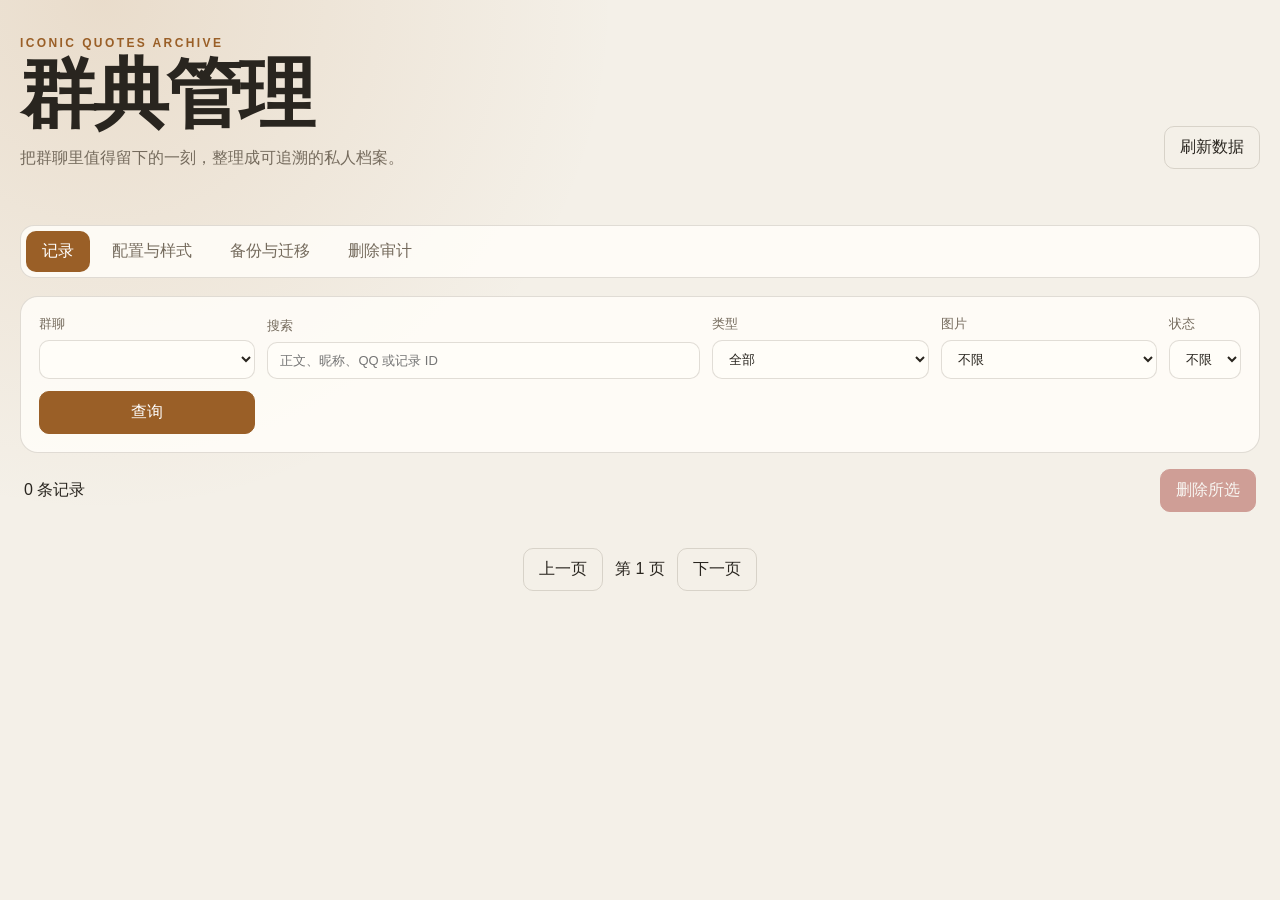
==== pages/manage/index.html @ d84c403b "feat: 接入群典命令与后台管理页面" ====
<!doctype html>
<html lang="zh-CN">
  <head>
    <meta charset="utf-8" />
    <meta name="viewport" content="width=device-width, initial-scale=1" />
    <title>群典管理</title>
    <link rel="stylesheet" href="./style.css" />
  </head>
  <body>
    <main class="shell">
      <header class="hero">
        <div>
          <p class="eyebrow">ICONIC QUOTES ARCHIVE</p>
          <h1>群典管理</h1>
          <p class="subtitle">把群聊里值得留下的一刻，整理成可追溯的私人档案。</p>
        </div>
        <button id="refresh" class="button ghost">刷新数据</button>
      </header>

      <div id="notice" class="notice" hidden></div>

      <section id="summary" class="summary-grid"></section>

      <nav class="tabs" aria-label="管理模块">
        <button class="tab active" data-tab="records">记录</button>
        <button class="tab" data-tab="config">配置与样式</button>
        <button class="tab" data-tab="backup">备份与迁移</button>
        <button class="tab" data-tab="audit">删除审计</button>
      </nav>

      <section id="records-panel" class="panel active">
        <div class="toolbar">
          <label>群聊<select id="group"></select></label>
          <label>搜索<input id="search" type="search" placeholder="正文、昵称、QQ 或记录 ID" /></label>
          <label>类型<select id="type"><option value="">全部</option><option value="message">普通消息</option><option value="forward">合并转发</option></select></label>
          <label>图片<select id="has-image"><option value="">不限</option><option value="true">包含图片</option><option value="false">不含图片</option></select></label>
          <label>状态<select id="health"><option value="">不限</option><option value="healthy">正常</option><option value="broken">异常</option></select></label>
          <button id="search-button" class="button">查询</button>
        </div>
        <div class="batch-bar">
          <span id="record-total">0 条记录</span>
          <button id="delete-selected" class="button danger" disabled>删除所选</button>
        </div>
        <div id="records" class="records"></div>
        <div class="pagination">
          <button id="previous" class="button ghost">上一页</button>
          <span id="page-label">第 1 页</span>
          <button id="next" class="button ghost">下一页</button>
        </div>
      </section>

      <section id="config-panel" class="panel">
        <div class="warning">
          图片卡片内容会发送给 AstrBot 当前配置的文转图端点。如需内容完全留在服务器，请使用自建文转图服务。
        </div>
        <label class="editor-label">完整插件配置
          <textarea id="config-editor" class="code-editor" spellcheck="false"></textarea>
        </label>
        <div class="actions">
          <button id="save-config" class="button">校验并保存</button>
          <button id="reload-config" class="button ghost">放弃修改</button>
          <button id="reset-card-style" class="button ghost">恢复默认卡片样式</button>
        </div>
        <div id="preview-area" class="preview-area" hidden></div>
      </section>

      <section id="backup-panel" class="panel">
        <div class="two-column">
          <article class="card">
            <h2>备份</h2>
            <p>导出全部群 JSON、图片、校验清单和可移植配置。</p>
            <button id="export" class="button">导出 ZIP</button>
          </article>
          <article class="card">
            <h2>合并导入</h2>
            <p>只接受本插件导出的 ZIP；重复哈希会自动跳过。</p>
            <input id="import-file" type="file" accept=".zip,application/zip" />
            <label class="checkbox"><input id="restore-settings" type="checkbox" /> 同时恢复可移植配置</label>
            <button id="import" class="button">上传并预检</button>
          </article>
          <article class="card wide">
            <h2>迁移存储目录</h2>
            <p>请输入相对于 AstrBot <code>data/plugin_data</code> 的新目录。成功后保留旧目录时间戳备份。</p>
            <div class="inline">
              <input id="migration-path" placeholder="例如 iconic_quotes_v2" />
              <button id="migrate" class="button danger">确认迁移</button>
            </div>
          </article>
        </div>
      </section>

      <section id="audit-panel" class="panel">
        <div id="audit" class="audit-list"></div>
      </section>
    </main>

    <dialog id="confirm-dialog">
      <form method="dialog">
        <h2 id="dialog-title">确认操作</h2>
        <p id="dialog-message"></p>
        <div class="actions right">
          <button value="cancel" class="button ghost">取消</button>
          <button value="confirm" class="button danger">确认</button>
        </div>
      </form>
    </dialog>

    <script type="module" src="./app.js"></script>
  </body>
</html>
---- pages/manage/style.css ----
:root {
  color-scheme: light;
  --bg: #f4f0e8;
  --surface: rgba(255, 253, 248, 0.86);
  --surface-solid: #fffdf8;
  --text: #29251f;
  --muted: #756b5d;
  --line: rgba(72, 57, 38, 0.16);
  --accent: #9a5f27;
  --accent-strong: #754114;
  --danger: #a33c35;
  --shadow: 0 18px 45px rgba(70, 52, 28, 0.1);
}

[data-theme="dark"] {
  color-scheme: dark;
  --bg: #181613;
  --surface: rgba(40, 36, 31, 0.9);
  --surface-solid: #29251f;
  --text: #f4ede1;
  --muted: #b9ad9d;
  --line: rgba(255, 244, 226, 0.15);
  --accent: #dda866;
  --accent-strong: #f1c283;
  --danger: #e47a71;
  --shadow: 0 18px 45px rgba(0, 0, 0, 0.28);
}

* { box-sizing: border-box; }

body {
  margin: 0;
  min-height: 100vh;
  color: var(--text);
  background:
    radial-gradient(circle at 8% 0%, rgba(177, 118, 55, 0.16), transparent 32rem),
    var(--bg);
  font-family: Inter, "Microsoft YaHei", "PingFang SC", sans-serif;
}

button, input, select, textarea { font: inherit; }

.shell { width: min(1240px, calc(100% - 32px)); margin: 0 auto; padding: 36px 0 72px; }
.hero { display: flex; align-items: flex-end; justify-content: space-between; gap: 24px; margin-bottom: 28px; }
.eyebrow { margin: 0 0 8px; color: var(--accent); font-size: 12px; font-weight: 800; letter-spacing: .2em; }
h1 { margin: 0; font-family: Georgia, "Noto Serif SC", serif; font-size: clamp(42px, 8vw, 76px); line-height: .95; letter-spacing: -.04em; }
.subtitle { max-width: 640px; margin: 18px 0 0; color: var(--muted); }

.notice, .warning { margin: 16px 0; padding: 14px 16px; border: 1px solid var(--line); border-radius: 12px; background: var(--surface); }
.notice.error { color: var(--danger); border-color: color-mix(in srgb, var(--danger) 45%, transparent); }
.warning { border-left: 4px solid var(--accent); }

.summary-grid { display: grid; grid-template-columns: repeat(4, minmax(0, 1fr)); gap: 14px; margin-bottom: 28px; }
.metric { padding: 20px; border: 1px solid var(--line); border-radius: 18px; background: var(--surface); box-shadow: var(--shadow); }
.metric span { display: block; color: var(--muted); font-size: 13px; }
.metric strong { display: block; margin-top: 8px; font-family: Georgia, serif; font-size: 30px; }

.tabs { display: flex; gap: 6px; overflow-x: auto; padding: 5px; border: 1px solid var(--line); border-radius: 14px; background: var(--surface); }
.tab { padding: 10px 16px; border: 0; border-radius: 10px; color: var(--muted); background: transparent; cursor: pointer; white-space: nowrap; }
.tab.active { color: #fff; background: var(--accent); }
.panel { display: none; margin-top: 18px; }
.panel.active { display: block; }

.toolbar { display: grid; grid-template-columns: 1fr 2fr 1fr 1fr auto; gap: 12px; align-items: end; padding: 18px; border: 1px solid var(--line); border-radius: 18px; background: var(--surface); }
label { display: grid; gap: 7px; color: var(--muted); font-size: 13px; }
input, select, textarea { width: 100%; border: 1px solid var(--line); border-radius: 10px; padding: 10px 12px; color: var(--text); background: var(--surface-solid); }
.button { border: 1px solid var(--accent); border-radius: 10px; padding: 10px 15px; color: #fff; background: var(--accent); cursor: pointer; }
.button:hover { background: var(--accent-strong); }
.button:disabled { opacity: .45; cursor: not-allowed; }
.button.ghost { color: var(--text); border-color: var(--line); background: transparent; }
.button.danger { border-color: var(--danger); background: var(--danger); }
.batch-bar, .pagination, .actions, .inline { display: flex; align-items: center; gap: 12px; }
.batch-bar { justify-content: space-between; padding: 16px 4px; }
.pagination { justify-content: center; margin: 20px 0; }

.records { display: grid; gap: 14px; }
.record { display: grid; grid-template-columns: auto 1fr; gap: 14px; padding: 18px; border: 1px solid var(--line); border-radius: 18px; background: var(--surface); box-shadow: var(--shadow); }
.record-head { display: flex; align-items: center; justify-content: space-between; gap: 12px; }
.record-title { font-weight: 750; }
.record-meta { color: var(--muted); font-size: 12px; overflow-wrap: anywhere; }
.quote-text { margin: 14px 0; white-space: pre-wrap; line-height: 1.65; }
.node { margin: 10px 0; padding: 12px; border-left: 3px solid var(--accent); background: color-mix(in srgb, var(--surface-solid) 75%, transparent); }
.media-grid { display: grid; grid-template-columns: repeat(auto-fill, minmax(150px, 1fr)); gap: 10px; }
.media-grid img { width: 100%; height: 160px; object-fit: contain; border-radius: 10px; background: rgba(0, 0, 0, .05); }

.code-editor { min-height: 540px; margin-top: 8px; resize: vertical; font: 13px/1.55 Consolas, "SFMono-Regular", monospace; tab-size: 2; }
.editor-label { margin-top: 18px; }
.actions { margin-top: 14px; }
.actions.right { justify-content: flex-end; }
.preview-area { margin-top: 18px; padding: 18px; border: 1px solid var(--line); border-radius: 18px; background: var(--surface); }
.preview-area img { display: block; width: min(100%, 900px); margin: 10px auto; border-radius: 12px; }

.two-column { display: grid; grid-template-columns: repeat(2, 1fr); gap: 16px; }
.card { padding: 22px; border: 1px solid var(--line); border-radius: 18px; background: var(--surface); }
.card.wide { grid-column: 1 / -1; }
.card h2 { margin-top: 0; }
.card p { color: var(--muted); line-height: 1.6; }
.checkbox { display: flex; grid-template-columns: auto 1fr; align-items: center; margin: 12px 0; }
.checkbox input { width: auto; }
.audit-list { display: grid; gap: 10px; }
.audit-row { padding: 14px 16px; border: 1px solid var(--line); border-radius: 12px; background: var(--surface); font-family: Consolas, monospace; font-size: 12px; }
dialog { max-width: 460px; border: 1px solid var(--line); border-radius: 18px; color: var(--text); background: var(--surface-solid); box-shadow: var(--shadow); }
dialog::backdrop { background: rgba(0, 0, 0, .48); }

@media (max-width: 850px) {
  .summary-grid { grid-template-columns: repeat(2, 1fr); }
  .toolbar { grid-template-columns: 1fr 1fr; }
  .two-column { grid-template-columns: 1fr; }
  .card.wide { grid-column: auto; }
}

@media (max-width: 560px) {
  .shell { width: min(100% - 20px, 1240px); padding-top: 22px; }
  .hero { align-items: flex-start; flex-direction: column; }
  .summary-grid, .toolbar { grid-template-columns: 1fr; }
  .record { grid-template-columns: 1fr; }
}
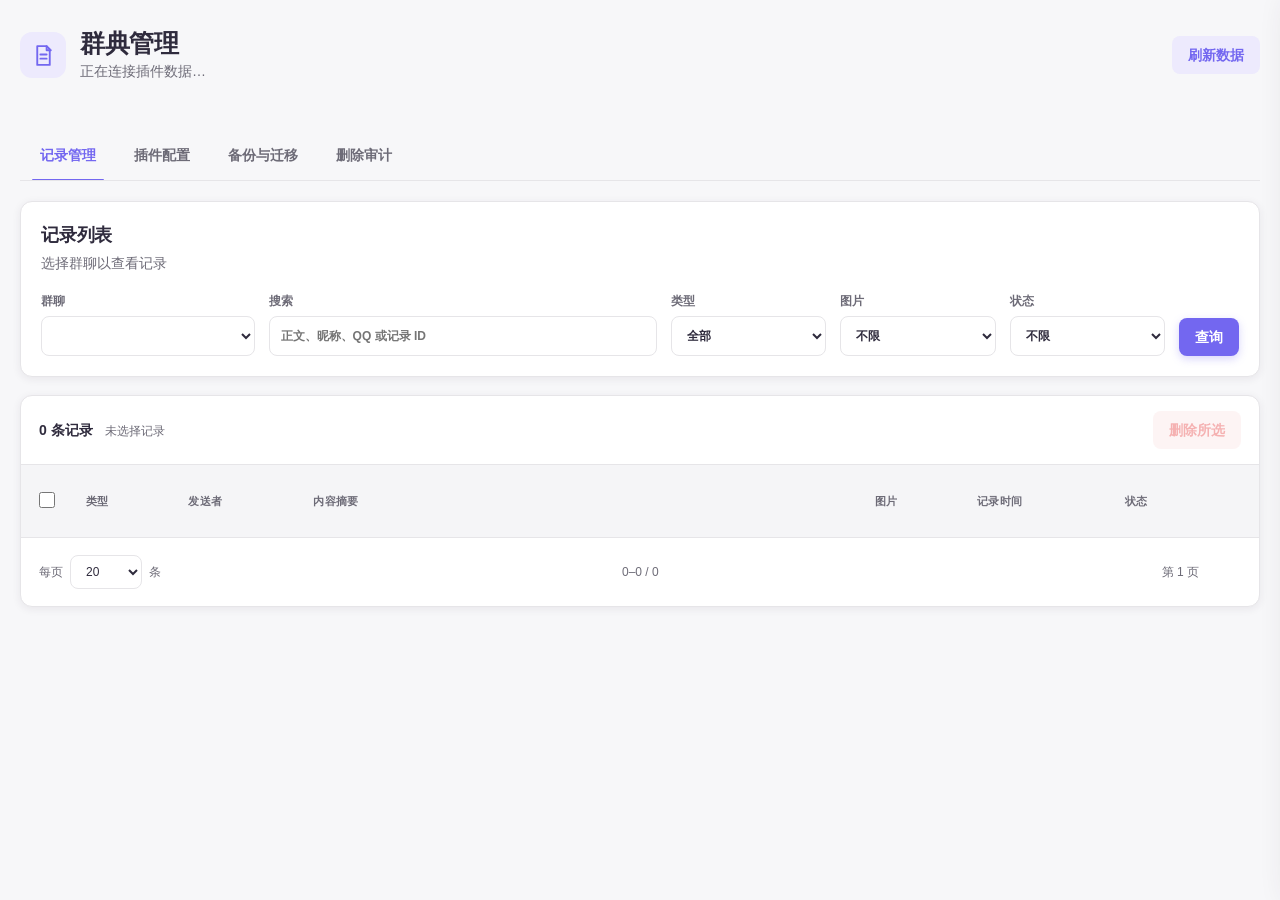
==== commit f8267ea2: "feat: 重构群典后台管理页面" ====
--- a/pages/manage/index.html
+++ b/pages/manage/index.html
@@ -7,104 +7,70 @@
     <link rel="stylesheet" href="./style.css" />
   </head>
   <body>
-    <main class="shell">
-      <header class="hero">
-        <div>
-          <p class="eyebrow">ICONIC QUOTES ARCHIVE</p>
-          <h1>群典管理</h1>
-          <p class="subtitle">把群聊里值得留下的一刻，整理成可追溯的私人档案。</p>
-        </div>
-        <button id="refresh" class="button ghost">刷新数据</button>
+    <div id="progress" class="progress" hidden><span></span></div>
+    <main class="app-shell">
+      <header class="page-header">
+        <div class="page-heading"><span class="brand-icon" aria-hidden="true"><svg viewBox="0 0 24 24"><path d="M6 3h9l3 3v15H6z"/><path d="M15 3v4h4M9 11h6M9 15h6"/></svg></span><div><h1>群典管理</h1><p id="header-status">正在连接插件数据…</p></div></div>
+        <button id="refresh" class="btn btn-tonal" type="button" data-icon="refresh">刷新数据</button>
       </header>
-
-      <div id="notice" class="notice" hidden></div>
-
-      <section id="summary" class="summary-grid"></section>
-
+      <section id="summary" class="summary-grid" aria-label="群典统计"></section>
       <nav class="tabs" aria-label="管理模块">
-        <button class="tab active" data-tab="records">记录</button>
-        <button class="tab" data-tab="config">配置与样式</button>
-        <button class="tab" data-tab="backup">备份与迁移</button>
-        <button class="tab" data-tab="audit">删除审计</button>
+        <button class="tab active" type="button" data-tab="records" data-icon="archive">记录管理</button>
+        <button class="tab" type="button" data-tab="config" data-icon="settings">插件配置</button>
+        <button class="tab" type="button" data-tab="backup" data-icon="backup">备份与迁移</button>
+        <button class="tab" type="button" data-tab="audit" data-icon="history">删除审计</button>
       </nav>
 
       <section id="records-panel" class="panel active">
-        <div class="toolbar">
-          <label>群聊<select id="group"></select></label>
-          <label>搜索<input id="search" type="search" placeholder="正文、昵称、QQ 或记录 ID" /></label>
-          <label>类型<select id="type"><option value="">全部</option><option value="message">普通消息</option><option value="forward">合并转发</option></select></label>
-          <label>图片<select id="has-image"><option value="">不限</option><option value="true">包含图片</option><option value="false">不含图片</option></select></label>
-          <label>状态<select id="health"><option value="">不限</option><option value="healthy">正常</option><option value="broken">异常</option></select></label>
-          <button id="search-button" class="button">查询</button>
+        <div class="section-card filter-card">
+          <div class="section-title-row"><div><h2>记录列表</h2><p id="group-summary">选择群聊以查看记录</p></div><button id="filter-toggle" class="btn btn-text mobile-only" type="button" data-icon="filter">筛选</button></div>
+          <div id="record-filters" class="filter-grid">
+            <label class="field"><span>群聊</span><select id="group"></select></label>
+            <label class="field search-field"><span>搜索</span><input id="search" type="search" placeholder="正文、昵称、QQ 或记录 ID" /></label>
+            <label class="field"><span>类型</span><select id="type"><option value="">全部</option><option value="message">普通消息</option><option value="forward">合并转发</option></select></label>
+            <label class="field"><span>图片</span><select id="has-image"><option value="">不限</option><option value="true">包含图片</option><option value="false">不含图片</option></select></label>
+            <label class="field"><span>状态</span><select id="health"><option value="">不限</option><option value="healthy">正常</option><option value="broken">异常</option></select></label>
+            <button id="search-button" class="btn btn-primary" type="button" data-icon="search">查询</button>
+          </div>
         </div>
-        <div class="batch-bar">
-          <span id="record-total">0 条记录</span>
-          <button id="delete-selected" class="button danger" disabled>删除所选</button>
-        </div>
-        <div id="records" class="records"></div>
-        <div class="pagination">
-          <button id="previous" class="button ghost">上一页</button>
-          <span id="page-label">第 1 页</span>
-          <button id="next" class="button ghost">下一页</button>
+        <div class="section-card table-card">
+          <div class="table-toolbar"><div><strong id="record-total">0 条记录</strong><span id="selection-label">未选择记录</span></div><button id="delete-selected" class="btn btn-danger-tonal" type="button" data-icon="delete" disabled>删除所选</button></div>
+          <div class="table-scroll"><table class="data-table records-table"><thead><tr><th class="check-cell"><input id="select-page" type="checkbox" aria-label="选择本页记录" /></th><th>类型</th><th>发送者</th><th class="content-column">内容摘要</th><th>图片</th><th>记录时间</th><th>状态</th><th class="menu-cell"></th></tr></thead><tbody id="record-rows"></tbody></table></div>
+          <div id="record-cards" class="record-cards"></div>
+          <div class="table-footer"><label class="page-size">每页<select id="page-size"><option>20</option><option>50</option><option>100</option></select>条</label><span id="page-range">0–0 / 0</span><div class="pager"><button id="previous" class="icon-btn" type="button" data-icon="chevron-left" aria-label="上一页"></button><span id="page-label">第 1 页</span><button id="next" class="icon-btn" type="button" data-icon="chevron-right" aria-label="下一页"></button></div></div>
         </div>
       </section>
 
       <section id="config-panel" class="panel">
-        <div class="warning">
-          图片卡片内容会发送给 AstrBot 当前配置的文转图端点。如需内容完全留在服务器，请使用自建文转图服务。
-        </div>
-        <label class="editor-label">完整插件配置
-          <textarea id="config-editor" class="code-editor" spellcheck="false"></textarea>
-        </label>
-        <div class="actions">
-          <button id="save-config" class="button">校验并保存</button>
-          <button id="reload-config" class="button ghost">放弃修改</button>
-          <button id="reset-card-style" class="button ghost">恢复默认卡片样式</button>
-        </div>
-        <div id="preview-area" class="preview-area" hidden></div>
-      </section>
-
-      <section id="backup-panel" class="panel">
-        <div class="two-column">
-          <article class="card">
-            <h2>备份</h2>
-            <p>导出全部群 JSON、图片、校验清单和可移植配置。</p>
-            <button id="export" class="button">导出 ZIP</button>
-          </article>
-          <article class="card">
-            <h2>合并导入</h2>
-            <p>只接受本插件导出的 ZIP；重复哈希会自动跳过。</p>
-            <input id="import-file" type="file" accept=".zip,application/zip" />
-            <label class="checkbox"><input id="restore-settings" type="checkbox" /> 同时恢复可移植配置</label>
-            <button id="import" class="button">上传并预检</button>
-          </article>
-          <article class="card wide">
-            <h2>迁移存储目录</h2>
-            <p>请输入相对于 AstrBot <code>data/plugin_data</code> 的新目录。成功后保留旧目录时间戳备份。</p>
-            <div class="inline">
-              <input id="migration-path" placeholder="例如 iconic_quotes_v2" />
-              <button id="migrate" class="button danger">确认迁移</button>
-            </div>
-          </article>
+        <div class="config-layout">
+          <aside id="config-nav" class="config-nav"></aside>
+          <div class="config-main">
+            <div class="notice-card"><span data-icon-host="info"></span><div><strong>配置以草稿形式编辑</strong><p>切换标签不会丢失修改。完成后使用页面底部的统一保存按钮。</p></div></div>
+            <div id="config-sections"></div>
+            <section id="config-group" class="section-card config-section">
+              <div class="section-title-row"><div><h2>群聊覆盖配置</h2><p>只覆盖明确启用的字段，其他字段继续继承全局设置。</p></div><button id="clear-group-override" class="btn btn-danger-tonal" type="button" data-icon="delete">清空当前覆盖</button></div>
+              <div class="group-picker"><label class="field"><span>已有群聊</span><select id="override-group-select"></select></label><span>或</span><label class="field"><span>输入群号</span><input id="override-group-input" inputmode="numeric" placeholder="仅支持数字" /></label><button id="open-group-override" class="btn btn-tonal" type="button">打开</button></div>
+              <p id="override-status" class="helper-text">请选择或输入群号。</p><div id="override-fields" class="override-grid"></div>
+            </section>
+            <details id="advanced-config" class="section-card advanced-card"><summary><span><strong>高级 JSON</strong><small>查看或批量粘贴完整配置</small></span><span data-icon-host="chevron-down"></span></summary><div class="advanced-body"><div id="json-error" class="inline-error" hidden></div><textarea id="config-editor" class="code-editor" spellcheck="false"></textarea><div class="inline-actions"><button id="apply-json" class="btn btn-tonal" type="button">应用到表单</button><button id="format-json" class="btn btn-text" type="button">格式化</button></div></div></details>
+            <section id="preview-area" class="section-card preview-area" hidden></section>
+          </div>
         </div>
       </section>
 
-      <section id="audit-panel" class="panel">
-        <div id="audit" class="audit-list"></div>
+      <section id="backup-panel" class="panel task-stack">
+        <article class="section-card task-card"><div class="task-icon" data-icon-host="download"></div><div class="task-content"><h2>导出备份</h2><p>导出全部群聊记录、图片、校验清单和可迁移配置。</p><dl><div><dt>范围</dt><dd>全部群聊</dd></div><div><dt>内容</dt><dd>JSON、图片与配置</dd></div></dl></div><button id="export" class="btn btn-primary" type="button" data-icon="download">导出 ZIP</button></article>
+        <article class="section-card task-card import-task"><div class="task-icon" data-icon-host="upload"></div><div class="task-content"><h2>合并导入</h2><p>上传本插件导出的 ZIP。预检通过后才会执行，重复哈希自动跳过。</p><label id="drop-zone" class="drop-zone"><input id="import-file" type="file" accept=".zip,application/zip" /><span data-icon-host="upload"></span><strong>拖放备份到这里，或点击选择文件</strong><small id="file-name">最大 1 GB，仅支持 ZIP</small></label><label class="switch-row"><input id="restore-settings" type="checkbox" /><span class="switch"></span><span><strong>恢复可迁移配置</strong><small>导入记录时同时覆盖插件配置</small></span></label><div id="import-inspection" class="inspection-grid" hidden></div></div><button id="import" class="btn btn-primary" type="button">上传并预检</button></article>
+        <article class="section-card task-card danger-task"><div class="task-icon" data-icon-host="folder"></div><div class="task-content"><h2>迁移存储目录</h2><p>移动全部记录与媒体文件，成功后保留带时间戳的旧目录备份。</p><div class="path-grid"><label class="field"><span>当前目录</span><input id="current-path" readonly /></label><label class="field"><span>目标相对目录</span><input id="migration-path" placeholder="例如 iconic_quotes_v2" /></label></div><small>目录相对于 AstrBot 的 data/plugin_data。</small></div><button id="migrate" class="btn btn-danger" type="button" data-icon="folder">确认迁移</button></article>
       </section>
+
+      <section id="audit-panel" class="panel"><div class="section-card"><div class="section-title-row"><div><h2>删除审计</h2><p>只读记录，按删除时间从新到旧排列。</p></div><button id="refresh-audit" class="btn btn-tonal" type="button" data-icon="refresh">刷新</button></div><div class="audit-filters"><label class="field"><span>群号</span><input id="audit-group" placeholder="筛选群号" /></label><label class="field"><span>操作者</span><input id="audit-operator" placeholder="筛选操作者" /></label><label class="field"><span>来源</span><select id="audit-source"><option value="">全部来源</option><option value="page">后台页面</option><option value="command">群聊命令</option></select></label></div><div class="table-scroll"><table class="data-table audit-table"><thead><tr><th>删除时间</th><th>群号</th><th>记录 ID</th><th>操作者</th><th>来源</th></tr></thead><tbody id="audit-rows"></tbody></table></div><div id="audit-cards" class="record-cards"></div></div></section>
     </main>
 
-    <dialog id="confirm-dialog">
-      <form method="dialog">
-        <h2 id="dialog-title">确认操作</h2>
-        <p id="dialog-message"></p>
-        <div class="actions right">
-          <button value="cancel" class="button ghost">取消</button>
-          <button value="confirm" class="button danger">确认</button>
-        </div>
-      </form>
-    </dialog>
-
+    <div id="drawer-backdrop" class="drawer-backdrop" hidden></div><aside id="record-drawer" class="drawer" aria-label="记录详情" aria-hidden="true"><header><div><span class="overline">记录详情</span><h2 id="drawer-title">群典记录</h2></div><button id="close-drawer" class="icon-btn" type="button" data-icon="close" aria-label="关闭"></button></header><div id="drawer-content" class="drawer-content"></div><footer><button id="drawer-preview" class="btn btn-tonal" type="button" data-icon="image">预览卡片</button><button id="drawer-delete" class="btn btn-danger-tonal" type="button" data-icon="delete">删除记录</button></footer></aside>
+    <div id="lightbox" class="lightbox" hidden><button id="lightbox-close" class="icon-btn" type="button" data-icon="close" aria-label="关闭图片预览"></button><button id="lightbox-prev" class="lightbox-nav" type="button" data-icon="chevron-left" aria-label="上一张"></button><figure><img id="lightbox-image" alt="群典图片预览" /><figcaption id="lightbox-caption"></figcaption></figure><button id="lightbox-next" class="lightbox-nav" type="button" data-icon="chevron-right" aria-label="下一张"></button></div>
+    <dialog id="confirm-dialog"><form method="dialog"><div class="dialog-icon" data-icon-host="alert"></div><h2 id="dialog-title">确认操作</h2><p id="dialog-message"></p><div class="dialog-actions"><button value="cancel" class="btn btn-text">取消</button><button value="confirm" class="btn btn-danger">确认</button></div></form></dialog>
+    <div id="toast-stack" class="toast-stack" aria-live="polite"></div><div id="dirty-bar" class="dirty-bar" hidden><div><span class="dirty-dot"></span><strong>配置有未保存的修改</strong></div><div><button id="discard-config" class="btn btn-text" type="button">放弃修改</button><button id="save-config" class="btn btn-primary" type="button" data-icon="save">保存配置</button></div></div>
     <script type="module" src="./app.js"></script>
   </body>
 </html>
--- a/pages/manage/style.css
+++ b/pages/manage/style.css
@@ -1,117 +1,161 @@
 :root {
   color-scheme: light;
-  --bg: #f4f0e8;
-  --surface: rgba(255, 253, 248, 0.86);
-  --surface-solid: #fffdf8;
-  --text: #29251f;
-  --muted: #756b5d;
-  --line: rgba(72, 57, 38, 0.16);
-  --accent: #9a5f27;
-  --accent-strong: #754114;
-  --danger: #a33c35;
-  --shadow: 0 18px 45px rgba(70, 52, 28, 0.1);
+  --primary: #7367f0;
+  --primary-soft: #edeafd;
+  --primary-hover: #685dd8;
+  --danger: #ea5455;
+  --danger-soft: #fce8e8;
+  --success: #28c76f;
+  --success-soft: #e5f8ed;
+  --warning: #ff9f43;
+  --warning-soft: #fff2e2;
+  --info: #00bad1;
+  --info-soft: #e0f7fa;
+  --page: #f7f7f9;
+  --surface: #fff;
+  --surface-raised: #fff;
+  --surface-soft: #f5f5f7;
+  --text: #2f2b3d;
+  --muted: #6d6b77;
+  --subtle: #a5a3ae;
+  --border: #e6e5e8;
+  --overlay: rgba(47, 43, 61, .42);
+  --shadow-sm: 0 2px 8px rgba(47, 43, 61, .08);
+  --shadow-md: 0 6px 18px rgba(47, 43, 61, .12);
+  --radius: 12px;
 }
 
 [data-theme="dark"] {
   color-scheme: dark;
-  --bg: #181613;
-  --surface: rgba(40, 36, 31, 0.9);
-  --surface-solid: #29251f;
-  --text: #f4ede1;
-  --muted: #b9ad9d;
-  --line: rgba(255, 244, 226, 0.15);
-  --accent: #dda866;
-  --accent-strong: #f1c283;
-  --danger: #e47a71;
-  --shadow: 0 18px 45px rgba(0, 0, 0, 0.28);
+  --primary-soft: rgba(115, 103, 240, .2);
+  --danger-soft: rgba(234, 84, 85, .18);
+  --success-soft: rgba(40, 199, 111, .17);
+  --warning-soft: rgba(255, 159, 67, .18);
+  --info-soft: rgba(0, 186, 209, .17);
+  --page: #25293c;
+  --surface: #2f3349;
+  --surface-raised: #363a50;
+  --surface-soft: #292d42;
+  --text: #e7e3fc;
+  --muted: #b6b3c2;
+  --subtle: #7f7c8c;
+  --border: #44485f;
+  --overlay: rgba(14, 16, 25, .68);
+  --shadow-sm: 0 2px 8px rgba(0, 0, 0, .18);
+  --shadow-md: 0 8px 22px rgba(0, 0, 0, .25);
 }
 
 * { box-sizing: border-box; }
+html { scroll-behavior: smooth; }
+body { margin: 0; min-width: 320px; min-height: 100vh; color: var(--text); background: var(--page); font-family: -apple-system, BlinkMacSystemFont, "Segoe UI", "Microsoft YaHei", "PingFang SC", sans-serif; font-size: 14px; line-height: 1.5; }
+button, input, select, textarea { font: inherit; }
+button { color: inherit; }
+svg { width: 20px; height: 20px; fill: none; stroke: currentColor; stroke-width: 1.8; stroke-linecap: round; stroke-linejoin: round; }
+[hidden] { display: none !important; }
 
-body {
-  margin: 0;
-  min-height: 100vh;
-  color: var(--text);
-  background:
-    radial-gradient(circle at 8% 0%, rgba(177, 118, 55, 0.16), transparent 32rem),
-    var(--bg);
-  font-family: Inter, "Microsoft YaHei", "PingFang SC", sans-serif;
+.progress { position: fixed; z-index: 1000; inset: 0 0 auto; height: 3px; overflow: hidden; background: var(--primary-soft); }
+.progress span { display: block; width: 38%; height: 100%; background: var(--primary); animation: loading 1.1s ease-in-out infinite; }
+@keyframes loading { from { transform: translateX(-110%); } to { transform: translateX(365%); } }
+
+.app-shell { width: min(1480px, calc(100% - 40px)); margin: 0 auto; padding: 28px 0 96px; }
+.page-header { display: flex; align-items: center; justify-content: space-between; gap: 24px; margin-bottom: 24px; }
+.page-heading { display: flex; align-items: center; gap: 14px; }
+.brand-icon { display: grid; place-items: center; width: 46px; height: 46px; border-radius: 12px; color: var(--primary); background: var(--primary-soft); }
+.brand-icon svg { width: 25px; height: 25px; }
+h1, h2, h3, p { margin-top: 0; }
+h1 { margin-bottom: 2px; font-size: 25px; line-height: 1.25; letter-spacing: -.02em; }
+h2 { margin-bottom: 4px; font-size: 18px; letter-spacing: -.01em; }
+h3 { margin-bottom: 4px; font-size: 15px; }
+.page-heading p, .section-title-row p, .task-content > p, .notice-card p { margin: 0; color: var(--muted); }
+
+.btn, .icon-btn, .tab, .lightbox-nav { display: inline-flex; align-items: center; justify-content: center; gap: 8px; border: 0; border-radius: 8px; cursor: pointer; transition: transform .2s ease, box-shadow .2s ease, color .2s ease, background-color .2s ease, border-color .2s ease, opacity .2s ease; }
+.btn { min-height: 38px; padding: 8px 16px; font-weight: 600; white-space: nowrap; }
+.btn:hover:not(:disabled) { transform: translateY(-1px); }
+.btn:disabled { opacity: .45; cursor: not-allowed; }
+.btn-primary { color: #fff; background: var(--primary); box-shadow: 0 3px 8px rgba(115, 103, 240, .28); }
+.btn-primary:hover:not(:disabled) { background: var(--primary-hover); box-shadow: 0 5px 12px rgba(115, 103, 240, .32); }
+.btn-tonal { color: var(--primary); background: var(--primary-soft); }
+.btn-text { color: var(--muted); background: transparent; }
+.btn-text:hover:not(:disabled) { color: var(--primary); background: var(--primary-soft); }
+.btn-danger { color: #fff; background: var(--danger); box-shadow: 0 3px 8px rgba(234, 84, 85, .24); }
+.btn-danger-tonal { color: var(--danger); background: var(--danger-soft); }
+.icon-btn { width: 38px; height: 38px; padding: 0; background: transparent; }
+.icon-btn:hover:not(:disabled) { color: var(--primary); background: var(--primary-soft); }
+
+.summary-grid { display: grid; grid-template-columns: repeat(4, minmax(0, 1fr)); gap: 18px; margin-bottom: 24px; }
+.metric { position: relative; display: flex; align-items: center; gap: 14px; min-height: 102px; padding: 20px; overflow: hidden; border: 1px solid var(--border); border-radius: var(--radius); background: var(--surface); box-shadow: var(--shadow-sm); animation: metric-in .42s both; }
+.metric:nth-child(2) { animation-delay: .05s; }.metric:nth-child(3) { animation-delay: .1s; }.metric:nth-child(4) { animation-delay: .15s; }
+@keyframes metric-in { from { opacity: 0; transform: translateY(12px); } to { opacity: 1; transform: none; } }
+.metric-icon { display: grid; flex: 0 0 44px; place-items: center; width: 44px; height: 44px; border-radius: 10px; }
+.metric:nth-child(1) .metric-icon { color: var(--primary); background: var(--primary-soft); }.metric:nth-child(2) .metric-icon { color: var(--info); background: var(--info-soft); }.metric:nth-child(3) .metric-icon { color: var(--danger); background: var(--danger-soft); }.metric:nth-child(4) .metric-icon { color: var(--warning); background: var(--warning-soft); }
+.metric-label { color: var(--muted); font-size: 13px; }.metric-value { display: block; margin-top: 2px; font-size: 24px; line-height: 1.2; }
+
+.tabs { display: flex; gap: 6px; margin-bottom: 20px; padding: 4px; overflow-x: auto; border-bottom: 1px solid var(--border); }
+.tab { position: relative; min-height: 42px; padding: 9px 16px; color: var(--muted); background: transparent; font-weight: 600; white-space: nowrap; }
+.tab:hover { color: var(--primary); background: var(--primary-soft); }
+.tab.active { color: var(--primary); }
+.tab.active::after { position: absolute; right: 8px; bottom: -5px; left: 8px; height: 2px; border-radius: 2px; background: var(--primary); content: ""; }
+.panel { display: none; }.panel.active { display: block; animation: panel-in .26s ease both; }
+@keyframes panel-in { from { opacity: 0; transform: translateY(8px); } to { opacity: 1; transform: none; } }
+
+.section-card { border: 1px solid var(--border); border-radius: var(--radius); background: var(--surface); box-shadow: var(--shadow-sm); }
+.filter-card { margin-bottom: 18px; padding: 20px; }
+.section-title-row { display: flex; align-items: flex-start; justify-content: space-between; gap: 18px; margin-bottom: 18px; }
+.filter-grid { display: grid; grid-template-columns: 1.1fr minmax(240px, 2fr) .8fr .8fr .8fr auto; gap: 14px; align-items: end; }
+.field { display: grid; gap: 6px; color: var(--muted); font-size: 12px; font-weight: 600; }
+input, select, textarea { width: 100%; border: 1px solid var(--border); border-radius: 8px; outline: none; color: var(--text); background: var(--surface-raised); transition: border-color .2s ease, box-shadow .2s ease, background-color .2s ease; }
+input, select { min-height: 40px; padding: 8px 11px; }
+textarea { padding: 12px; resize: vertical; }
+input:focus, select:focus, textarea:focus { border-color: var(--primary); box-shadow: 0 0 0 3px rgba(115, 103, 240, .13); }
+input[readonly] { color: var(--muted); background: var(--surface-soft); }
+
+.table-card { overflow: hidden; }
+.table-toolbar, .table-footer { display: flex; align-items: center; justify-content: space-between; gap: 16px; padding: 15px 18px; }
+.table-toolbar { border-bottom: 1px solid var(--border); }.table-toolbar > div { display: flex; align-items: baseline; gap: 12px; }.table-toolbar span { color: var(--muted); font-size: 12px; }
+.table-scroll { overflow: auto; }
+.data-table { width: 100%; border-collapse: collapse; text-align: left; }
+.data-table th { position: sticky; z-index: 2; top: 0; padding: 12px 14px; color: var(--muted); background: var(--surface-soft); font-size: 11px; font-weight: 700; letter-spacing: .04em; text-transform: uppercase; white-space: nowrap; }
+.data-table td { padding: 13px 14px; border-top: 1px solid var(--border); vertical-align: middle; }
+.data-table tbody tr { cursor: pointer; transition: background-color .2s ease; }.data-table tbody tr:hover, .data-table tbody tr.selected { background: var(--primary-soft); }
+.check-cell { width: 42px; text-align: center; }.check-cell input, .record-card input { width: 16px; height: 16px; accent-color: var(--primary); }
+.menu-cell { width: 46px; }.content-column { min-width: 280px; }
+.type-chip, .status-chip { display: inline-flex; align-items: center; gap: 6px; padding: 4px 9px; border-radius: 999px; font-size: 11px; font-weight: 700; white-space: nowrap; }
+.type-chip { color: var(--primary); background: var(--primary-soft); }.type-chip.forward { color: var(--info); background: var(--info-soft); }.status-chip { color: var(--success); background: var(--success-soft); }.status-chip.broken { color: var(--danger); background: var(--danger-soft); }
+.author-cell strong { display: block; max-width: 160px; overflow: hidden; text-overflow: ellipsis; white-space: nowrap; }.author-cell small, .time-cell small { display: block; color: var(--muted); }
+.summary-text { display: -webkit-box; max-width: 520px; overflow: hidden; color: var(--muted); line-height: 1.45; -webkit-box-orient: vertical; -webkit-line-clamp: 2; }
+.row-menu { position: relative; }.row-menu-pop { position: absolute; z-index: 8; top: 38px; right: 0; width: 132px; padding: 5px; border: 1px solid var(--border); border-radius: 9px; background: var(--surface-raised); box-shadow: var(--shadow-md); }.row-menu-pop button { width: 100%; justify-content: flex-start; }
+.empty-cell { padding: 48px 20px !important; color: var(--muted); text-align: center; }
+.skeleton { height: 13px; border-radius: 6px; background: linear-gradient(90deg, var(--surface-soft), var(--border), var(--surface-soft)); background-size: 220% 100%; animation: shimmer 1.2s infinite; }@keyframes shimmer { to { background-position: -220% 0; } }
+.table-footer { border-top: 1px solid var(--border); color: var(--muted); font-size: 12px; }.page-size { display: flex; align-items: center; gap: 7px; }.page-size select { width: 72px; min-height: 34px; }.pager { display: flex; align-items: center; gap: 4px; }.record-cards { display: none; }
+
+.config-layout { display: grid; grid-template-columns: 220px minmax(0, 1fr); gap: 20px; align-items: start; }
+.config-nav { position: sticky; top: 18px; display: grid; gap: 4px; padding: 8px; border: 1px solid var(--border); border-radius: var(--radius); background: var(--surface); box-shadow: var(--shadow-sm); }
+.config-nav button { justify-content: flex-start; width: 100%; }.config-nav button.active { color: var(--primary); background: var(--primary-soft); }
+.config-main { display: grid; gap: 18px; min-width: 0; }.notice-card { display: flex; gap: 12px; padding: 14px 16px; border: 1px solid color-mix(in srgb, var(--info) 28%, var(--border)); border-radius: var(--radius); color: var(--info); background: var(--info-soft); }.notice-card p { margin-top: 2px; font-size: 12px; }.notice-card strong, .notice-card p { color: inherit; }
+.config-section { scroll-margin-top: 20px; padding: 22px; }.field-grid { display: grid; grid-template-columns: repeat(2, minmax(0, 1fr)); gap: 18px; }.field-card { display: grid; gap: 7px; min-width: 0; }.field-card.full { grid-column: 1 / -1; }.field-card > label:first-child { font-weight: 650; }.field-card small, .helper-text { color: var(--muted); font-size: 12px; }
+.switch-row { display: flex; grid-template-columns: none; align-items: center; gap: 10px; color: var(--text); cursor: pointer; }.switch-row > input { position: absolute; width: 1px; height: 1px; opacity: 0; }.switch { position: relative; flex: 0 0 34px; width: 34px; height: 20px; border-radius: 99px; background: var(--subtle); transition: background-color .2s ease; }.switch::after { position: absolute; top: 3px; left: 3px; width: 14px; height: 14px; border-radius: 50%; background: #fff; content: ""; transition: transform .2s ease; }.switch-row input:checked + .switch { background: var(--primary); }.switch-row input:checked + .switch::after { transform: translateX(14px); }.switch-row > span:last-child { display: grid; }.switch-row small { color: var(--muted); }
+.role-grid { display: flex; flex-wrap: wrap; gap: 8px; }.role-chip { display: flex; align-items: center; gap: 7px; padding: 7px 10px; border: 1px solid var(--border); border-radius: 8px; color: var(--muted); cursor: pointer; }.role-chip:has(input:checked) { color: var(--primary); border-color: var(--primary); background: var(--primary-soft); }.role-chip input { width: 15px; height: 15px; min-height: 0; accent-color: var(--primary); }
+.group-picker { display: grid; grid-template-columns: 1fr auto 1fr auto; gap: 12px; align-items: end; }.group-picker > span { align-self: center; margin-top: 18px; color: var(--muted); }.override-grid { display: grid; gap: 10px; margin-top: 16px; }.override-row { display: grid; grid-template-columns: 210px minmax(0, 1fr); gap: 16px; align-items: center; padding: 12px; border: 1px solid var(--border); border-radius: 9px; }.override-row.disabled .override-control { opacity: .52; pointer-events: none; }.override-enable { display: flex; align-items: center; gap: 9px; font-weight: 650; }.override-enable input { width: 16px; height: 16px; min-height: 0; accent-color: var(--primary); }
+.advanced-card { overflow: hidden; }.advanced-card summary { display: flex; align-items: center; justify-content: space-between; padding: 18px 22px; cursor: pointer; list-style: none; }.advanced-card summary::-webkit-details-marker { display: none; }.advanced-card summary span:first-child { display: grid; }.advanced-card summary small { color: var(--muted); font-weight: 400; }.advanced-card[open] summary [data-icon-host] { transform: rotate(180deg); }.advanced-body { padding: 0 22px 22px; }.code-editor { min-height: 430px; font: 12px/1.55 Consolas, "SFMono-Regular", monospace; tab-size: 2; }.inline-actions { display: flex; gap: 8px; margin-top: 10px; }.inline-error { margin-bottom: 10px; padding: 10px 12px; border-radius: 8px; color: var(--danger); background: var(--danger-soft); }.preview-area { padding: 22px; }.preview-grid { display: grid; grid-template-columns: repeat(auto-fit, minmax(260px, 1fr)); gap: 14px; }.preview-grid img { width: 100%; border: 1px solid var(--border); border-radius: 10px; }
+
+.task-stack { display: none; gap: 16px; }.task-stack.active { display: grid; }.task-card { display: grid; grid-template-columns: 52px minmax(0, 1fr) auto; gap: 18px; align-items: start; padding: 22px; }.task-icon { display: grid; place-items: center; width: 48px; height: 48px; border-radius: 10px; color: var(--primary); background: var(--primary-soft); }.danger-task .task-icon { color: var(--danger); background: var(--danger-soft); }.task-content p { max-width: 760px; }.task-content dl { display: flex; gap: 28px; margin: 16px 0 0; }.task-content dl div { display: grid; gap: 2px; }.task-content dt { color: var(--muted); font-size: 11px; }.task-content dd { margin: 0; font-weight: 650; }.drop-zone { display: grid; place-items: center; gap: 5px; min-height: 140px; margin: 16px 0; padding: 18px; border: 1.5px dashed var(--border); border-radius: 10px; color: var(--muted); text-align: center; cursor: pointer; transition: border-color .2s ease, background-color .2s ease; }.drop-zone:hover, .drop-zone.dragging { border-color: var(--primary); background: var(--primary-soft); }.drop-zone input { display: none; }.drop-zone svg { color: var(--primary); }.drop-zone small { color: var(--muted); }.inspection-grid { display: grid; grid-template-columns: repeat(4, 1fr); gap: 10px; margin-top: 14px; }.inspection-item { padding: 10px; border-radius: 8px; background: var(--surface-soft); }.inspection-item span { display: block; color: var(--muted); font-size: 11px; }.inspection-item strong { font-size: 17px; }.path-grid { display: grid; grid-template-columns: 1fr 1fr; gap: 14px; margin-top: 16px; }
+
+.audit-filters { display: grid; grid-template-columns: 1fr 1fr 1fr; gap: 14px; padding: 0 20px 20px; }.audit-table td { cursor: default; }.audit-table tbody tr { cursor: default; }
+.drawer-backdrop { position: fixed; z-index: 90; inset: 0; background: var(--overlay); animation: fade-in .24s ease both; }.drawer { position: fixed; z-index: 91; top: 0; right: 0; display: grid; grid-template-rows: auto minmax(0, 1fr) auto; width: min(520px, 94vw); height: 100vh; border-left: 1px solid var(--border); background: var(--surface); box-shadow: -12px 0 32px rgba(47, 43, 61, .16); transform: translateX(105%); transition: transform .26s ease; }.drawer.open { transform: none; }.drawer > header, .drawer > footer { display: flex; align-items: center; justify-content: space-between; gap: 12px; padding: 18px 20px; border-bottom: 1px solid var(--border); }.drawer > footer { justify-content: flex-end; border-top: 1px solid var(--border); border-bottom: 0; }.drawer h2 { margin: 2px 0 0; }.overline { color: var(--muted); font-size: 11px; font-weight: 700; letter-spacing: .08em; }.drawer-content { padding: 20px; overflow-y: auto; }.detail-meta { display: grid; grid-template-columns: 1fr 1fr; gap: 12px; margin-bottom: 18px; }.detail-meta div { padding: 12px; border-radius: 9px; background: var(--surface-soft); }.detail-meta span { display: block; color: var(--muted); font-size: 11px; }.detail-text { margin: 0 0 14px; padding: 16px; border-left: 3px solid var(--primary); border-radius: 0 9px 9px 0; background: var(--surface-soft); white-space: pre-wrap; overflow-wrap: anywhere; }.forward-node { margin-top: 12px; padding: 14px; border: 1px solid var(--border); border-radius: 10px; }.forward-node h3 { display: flex; justify-content: space-between; }.forward-node h3 small { color: var(--muted); font-weight: 400; }.media-grid { display: grid; grid-template-columns: repeat(2, minmax(0, 1fr)); gap: 10px; margin-top: 12px; }.media-tile { position: relative; display: grid; place-items: center; min-height: 140px; padding: 0; overflow: hidden; border: 1px solid var(--border); border-radius: 9px; background: var(--surface-soft); cursor: pointer; }.media-tile img { width: 100%; height: 170px; object-fit: contain; }.media-placeholder { display: grid; place-items: center; gap: 7px; min-height: 140px; padding: 12px; color: var(--danger); text-align: center; }.media-placeholder small { overflow-wrap: anywhere; }
+.lightbox { position: fixed; z-index: 110; inset: 0; display: grid; grid-template-columns: 64px minmax(0, 1fr) 64px; place-items: center; padding: 24px; background: rgba(12, 14, 20, .92); animation: fade-in .22s ease both; }.lightbox > .icon-btn { position: absolute; top: 18px; right: 18px; color: #fff; background: rgba(255, 255, 255, .1); }.lightbox-nav { width: 48px; height: 48px; color: #fff; background: rgba(255, 255, 255, .1); }.lightbox figure { display: grid; place-items: center; max-width: 100%; max-height: 100%; margin: 0; }.lightbox img { max-width: 100%; max-height: calc(100vh - 90px); object-fit: contain; }.lightbox figcaption { margin-top: 10px; color: #ddd; }
+@keyframes fade-in { from { opacity: 0; } to { opacity: 1; } }
+
+dialog { width: min(430px, calc(100% - 28px)); padding: 0; border: 1px solid var(--border); border-radius: 14px; color: var(--text); background: var(--surface-raised); box-shadow: var(--shadow-md); animation: dialog-in .22s ease both; }dialog::backdrop { background: var(--overlay); animation: fade-in .2s ease both; }@keyframes dialog-in { from { opacity: 0; transform: scale(.96) translateY(6px); } to { opacity: 1; transform: none; } }dialog form { padding: 24px; text-align: center; }.dialog-icon { display: grid; place-items: center; width: 46px; height: 46px; margin: 0 auto 14px; border-radius: 50%; color: var(--danger); background: var(--danger-soft); }.dialog-actions { display: flex; justify-content: flex-end; gap: 8px; margin-top: 22px; }
+.toast-stack { position: fixed; z-index: 130; top: 20px; right: 20px; display: grid; gap: 10px; width: min(360px, calc(100% - 40px)); }.toast { display: flex; align-items: flex-start; gap: 10px; padding: 13px 15px; border: 1px solid var(--border); border-left: 4px solid var(--success); border-radius: 10px; background: var(--surface-raised); box-shadow: var(--shadow-md); animation: toast-in .28s ease both; }.toast.error { border-left-color: var(--danger); }.toast.out { animation: toast-out .22s ease both; }@keyframes toast-in { from { opacity: 0; transform: translateX(24px); } to { opacity: 1; transform: none; } }@keyframes toast-out { to { opacity: 0; transform: translateX(20px); } }
+.dirty-bar { position: fixed; z-index: 80; right: 24px; bottom: 20px; left: 24px; display: flex; align-items: center; justify-content: space-between; gap: 16px; width: min(720px, calc(100% - 48px)); margin: auto; padding: 11px 13px 11px 18px; border: 1px solid var(--border); border-radius: 12px; background: var(--surface-raised); box-shadow: 0 10px 32px rgba(47, 43, 61, .2); animation: dirty-in .24s ease both; }.dirty-bar > div { display: flex; align-items: center; gap: 9px; }.dirty-dot { width: 8px; height: 8px; border-radius: 50%; background: var(--warning); box-shadow: 0 0 0 5px var(--warning-soft); }@keyframes dirty-in { from { opacity: 0; transform: translateY(14px); } to { opacity: 1; transform: none; } }
+.mobile-only { display: none; }
+
+@media (max-width: 1100px) {
+  .filter-grid { grid-template-columns: repeat(3, 1fr); }.search-field { grid-column: span 2; }.config-layout { grid-template-columns: 190px minmax(0, 1fr); }.task-card { grid-template-columns: 48px 1fr; }.task-card > .btn { grid-column: 2; justify-self: start; }.records-table th:nth-child(5), .records-table td:nth-child(5) { display: none; }
 }
-
-button, input, select, textarea { font: inherit; }
-
-.shell { width: min(1240px, calc(100% - 32px)); margin: 0 auto; padding: 36px 0 72px; }
-.hero { display: flex; align-items: flex-end; justify-content: space-between; gap: 24px; margin-bottom: 28px; }
-.eyebrow { margin: 0 0 8px; color: var(--accent); font-size: 12px; font-weight: 800; letter-spacing: .2em; }
-h1 { margin: 0; font-family: Georgia, "Noto Serif SC", serif; font-size: clamp(42px, 8vw, 76px); line-height: .95; letter-spacing: -.04em; }
-.subtitle { max-width: 640px; margin: 18px 0 0; color: var(--muted); }
-
-.notice, .warning { margin: 16px 0; padding: 14px 16px; border: 1px solid var(--line); border-radius: 12px; background: var(--surface); }
-.notice.error { color: var(--danger); border-color: color-mix(in srgb, var(--danger) 45%, transparent); }
-.warning { border-left: 4px solid var(--accent); }
-
-.summary-grid { display: grid; grid-template-columns: repeat(4, minmax(0, 1fr)); gap: 14px; margin-bottom: 28px; }
-.metric { padding: 20px; border: 1px solid var(--line); border-radius: 18px; background: var(--surface); box-shadow: var(--shadow); }
-.metric span { display: block; color: var(--muted); font-size: 13px; }
-.metric strong { display: block; margin-top: 8px; font-family: Georgia, serif; font-size: 30px; }
-
-.tabs { display: flex; gap: 6px; overflow-x: auto; padding: 5px; border: 1px solid var(--line); border-radius: 14px; background: var(--surface); }
-.tab { padding: 10px 16px; border: 0; border-radius: 10px; color: var(--muted); background: transparent; cursor: pointer; white-space: nowrap; }
-.tab.active { color: #fff; background: var(--accent); }
-.panel { display: none; margin-top: 18px; }
-.panel.active { display: block; }
-
-.toolbar { display: grid; grid-template-columns: 1fr 2fr 1fr 1fr auto; gap: 12px; align-items: end; padding: 18px; border: 1px solid var(--line); border-radius: 18px; background: var(--surface); }
-label { display: grid; gap: 7px; color: var(--muted); font-size: 13px; }
-input, select, textarea { width: 100%; border: 1px solid var(--line); border-radius: 10px; padding: 10px 12px; color: var(--text); background: var(--surface-solid); }
-.button { border: 1px solid var(--accent); border-radius: 10px; padding: 10px 15px; color: #fff; background: var(--accent); cursor: pointer; }
-.button:hover { background: var(--accent-strong); }
-.button:disabled { opacity: .45; cursor: not-allowed; }
-.button.ghost { color: var(--text); border-color: var(--line); background: transparent; }
-.button.danger { border-color: var(--danger); background: var(--danger); }
-.batch-bar, .pagination, .actions, .inline { display: flex; align-items: center; gap: 12px; }
-.batch-bar { justify-content: space-between; padding: 16px 4px; }
-.pagination { justify-content: center; margin: 20px 0; }
-
-.records { display: grid; gap: 14px; }
-.record { display: grid; grid-template-columns: auto 1fr; gap: 14px; padding: 18px; border: 1px solid var(--line); border-radius: 18px; background: var(--surface); box-shadow: var(--shadow); }
-.record-head { display: flex; align-items: center; justify-content: space-between; gap: 12px; }
-.record-title { font-weight: 750; }
-.record-meta { color: var(--muted); font-size: 12px; overflow-wrap: anywhere; }
-.quote-text { margin: 14px 0; white-space: pre-wrap; line-height: 1.65; }
-.node { margin: 10px 0; padding: 12px; border-left: 3px solid var(--accent); background: color-mix(in srgb, var(--surface-solid) 75%, transparent); }
-.media-grid { display: grid; grid-template-columns: repeat(auto-fill, minmax(150px, 1fr)); gap: 10px; }
-.media-grid img { width: 100%; height: 160px; object-fit: contain; border-radius: 10px; background: rgba(0, 0, 0, .05); }
-
-.code-editor { min-height: 540px; margin-top: 8px; resize: vertical; font: 13px/1.55 Consolas, "SFMono-Regular", monospace; tab-size: 2; }
-.editor-label { margin-top: 18px; }
-.actions { margin-top: 14px; }
-.actions.right { justify-content: flex-end; }
-.preview-area { margin-top: 18px; padding: 18px; border: 1px solid var(--line); border-radius: 18px; background: var(--surface); }
-.preview-area img { display: block; width: min(100%, 900px); margin: 10px auto; border-radius: 12px; }
-
-.two-column { display: grid; grid-template-columns: repeat(2, 1fr); gap: 16px; }
-.card { padding: 22px; border: 1px solid var(--line); border-radius: 18px; background: var(--surface); }
-.card.wide { grid-column: 1 / -1; }
-.card h2 { margin-top: 0; }
-.card p { color: var(--muted); line-height: 1.6; }
-.checkbox { display: flex; grid-template-columns: auto 1fr; align-items: center; margin: 12px 0; }
-.checkbox input { width: auto; }
-.audit-list { display: grid; gap: 10px; }
-.audit-row { padding: 14px 16px; border: 1px solid var(--line); border-radius: 12px; background: var(--surface); font-family: Consolas, monospace; font-size: 12px; }
-dialog { max-width: 460px; border: 1px solid var(--line); border-radius: 18px; color: var(--text); background: var(--surface-solid); box-shadow: var(--shadow); }
-dialog::backdrop { background: rgba(0, 0, 0, .48); }
-
-@media (max-width: 850px) {
-  .summary-grid { grid-template-columns: repeat(2, 1fr); }
-  .toolbar { grid-template-columns: 1fr 1fr; }
-  .two-column { grid-template-columns: 1fr; }
-  .card.wide { grid-column: auto; }
+@media (max-width: 780px) {
+  .app-shell { width: min(100% - 24px, 1480px); padding-top: 18px; }.summary-grid { grid-template-columns: repeat(2, 1fr); gap: 12px; }.metric { min-height: 88px; padding: 15px; }.filter-grid { grid-template-columns: 1fr 1fr; }.search-field { grid-column: 1 / -1; }.config-layout { grid-template-columns: 1fr; }.config-nav { position: static; display: flex; overflow-x: auto; }.config-nav button { width: auto; white-space: nowrap; }.field-grid { grid-template-columns: 1fr; }.field-card.full { grid-column: auto; }.override-row { grid-template-columns: 1fr; }.group-picker { grid-template-columns: 1fr auto; }.group-picker > span { display: none; }.group-picker .field { grid-column: span 1; }.inspection-grid { grid-template-columns: 1fr 1fr; }.path-grid { grid-template-columns: 1fr; }.audit-filters { grid-template-columns: 1fr; }.records-table { min-width: 900px; }.dirty-bar { right: 12px; bottom: 12px; left: 12px; width: calc(100% - 24px); }
 }
-
 @media (max-width: 560px) {
-  .shell { width: min(100% - 20px, 1240px); padding-top: 22px; }
-  .hero { align-items: flex-start; flex-direction: column; }
-  .summary-grid, .toolbar { grid-template-columns: 1fr; }
-  .record { grid-template-columns: 1fr; }
+  .page-header { align-items: flex-start; }.page-header .btn { width: 38px; padding: 0; font-size: 0; }.summary-grid { grid-template-columns: 1fr 1fr; }.metric { gap: 10px; }.metric-icon { width: 38px; height: 38px; flex-basis: 38px; }.metric-value { font-size: 20px; }.tab { padding-inline: 12px; }.mobile-only { display: inline-flex; }.filter-card { padding: 16px; }.filter-card .section-title-row { margin: 0; }.filter-grid { display: none; grid-template-columns: 1fr; margin-top: 16px; }.filter-grid.open { display: grid; }.search-field { grid-column: auto; }.table-scroll:has(.records-table), .records-table { display: none; }.record-cards { display: grid; gap: 10px; padding: 12px; }.record-card { display: grid; gap: 10px; padding: 14px; border: 1px solid var(--border); border-radius: 10px; background: var(--surface-raised); transition: border-color .2s ease, background-color .2s ease; }.record-card.selected { border-color: var(--primary); background: var(--primary-soft); }.record-card-head, .record-card-meta { display: flex; align-items: center; justify-content: space-between; gap: 10px; }.record-card-title { display: flex; align-items: center; gap: 9px; }.record-card-meta { color: var(--muted); font-size: 11px; }.record-card .summary-text { max-width: none; }.table-toolbar { align-items: flex-start; }.table-toolbar > div { display: grid; gap: 2px; }.table-footer { flex-wrap: wrap; }.page-size { order: 2; }.pager { order: 3; width: 100%; justify-content: center; }.task-card { grid-template-columns: 1fr; padding: 18px; }.task-icon { width: 42px; height: 42px; }.task-card > .btn { grid-column: 1; width: 100%; }.task-content dl { flex-wrap: wrap; }.drawer { width: 100vw; }.drawer > footer .btn { flex: 1; }.media-grid { grid-template-columns: 1fr; }.lightbox { grid-template-columns: 44px minmax(0, 1fr) 44px; padding: 12px; }.lightbox-nav { width: 40px; height: 40px; }.audit-table { display: none; }.audit-card { cursor: default; }.group-picker { grid-template-columns: 1fr; }.dirty-bar { align-items: stretch; flex-direction: column; }.dirty-bar > div:last-child .btn { flex: 1; }
 }
